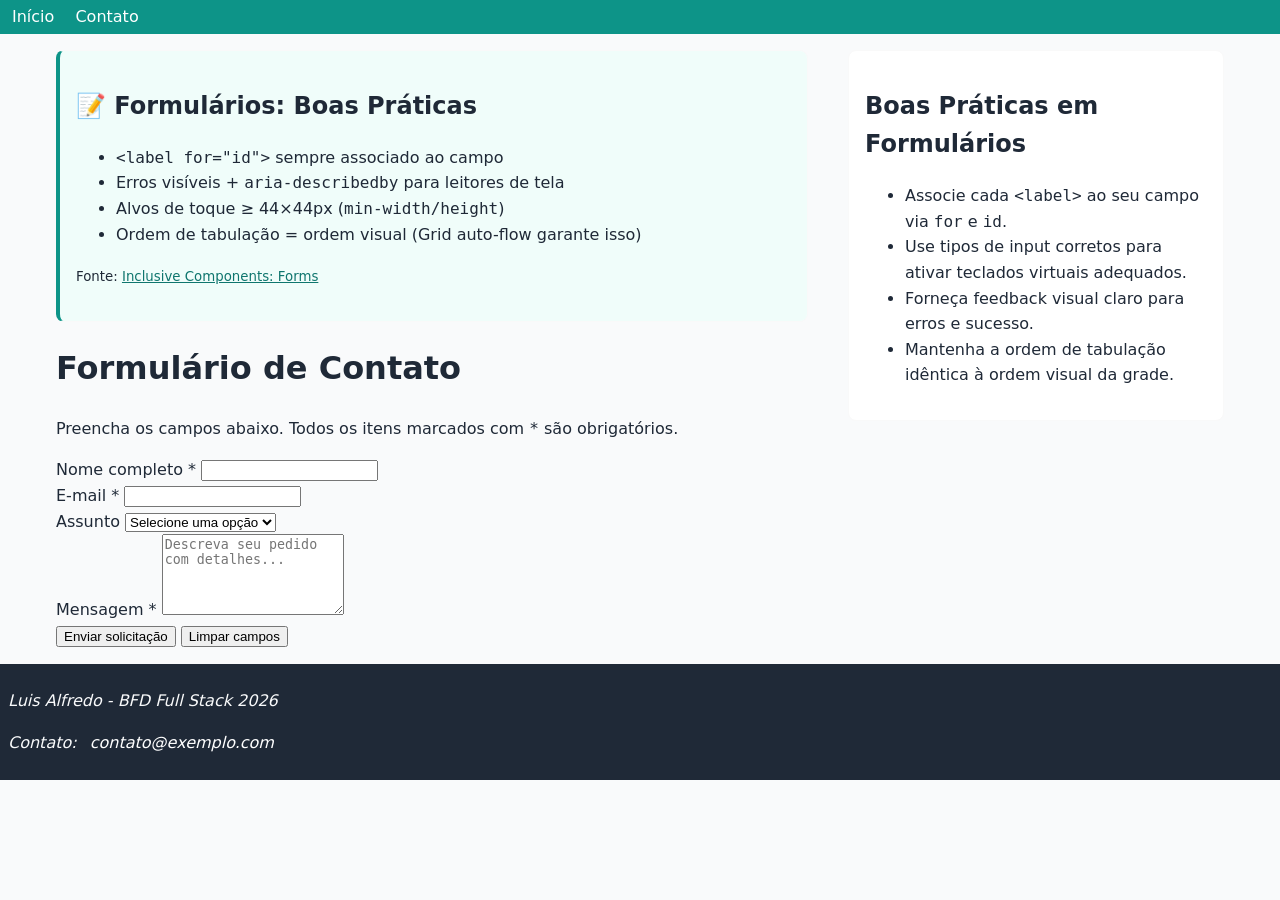
==== form-page.html @ c3a16b14 "update" ====
<!DOCTYPE html>
<html lang="pt-BR">
<head>
  <meta charset="UTF-8">
  <meta name="viewport" content="width=device-width, initial-scale=1.0">
  <title>UI/UX & Acessibilidade - Formulário</title>
  <link rel="stylesheet" href="style.css">
</head>
<body>
  <header>
    <nav id="Inicio">
      <a href="index.html">Início</a>
      <a href="form-page.html">Contato</a>
    </nav>
  </header>

  <div class="layout-wrapper">
    <main id="conteudo-principal">
      <!-- Bloco educativo: formulários acessíveis -->
      <section class="edu-box">
        <h2>📝 Formulários: Boas Práticas</h2>
        <ul>
          <li><code>&lt;label for="id"&gt;</code> sempre associado ao campo</li>
          <li>Erros visíveis + <code>aria-describedby</code> para leitores de tela</li>
          <li>Alvos de toque ≥ 44×44px (<code>min-width/height</code>)</li>
          <li>Ordem de tabulação = ordem visual (Grid auto-flow garante isso)</li>
        </ul>
        <p><small>Fonte: <a href="https://inclusive-components.design/forms/">Inclusive Components: Forms</a></small></p>
      </section>

      <h1>Formulário de Contato</h1>
      <p>Preencha os campos abaixo. Todos os itens marcados com <code>*</code> são obrigatórios.</p>

      <form id="contact-form" action="#" method="post">
        <div class="form-group">
          <label for="nome">Nome completo *</label>
          <input type="text" id="nome" name="nome" required aria-required="true" autocomplete="name">
        </div>

        <div class="form-group">
          <label for="email">E-mail *</label>
          <input type="email" id="email" name="email" required aria-required="true" autocomplete="email">
          <span class="error-msg" id="email-error" aria-live="polite"></span>
        </div>

        <div class="form-group">
          <label for="assunto">Assunto</label>
          <select id="assunto" name="assunto">
            <option value="">Selecione uma opção</option>
            <option value="duvida">Dúvida geral</option>
            <option value="suporte">Suporte técnico</option>
            <option value="parceria">Proposta de parceria</option>
          </select>
        </div>

        <div class="form-group">
          <label for="mensagem">Mensagem *</label>
          <textarea id="mensagem" name="mensagem" rows="5" required aria-required="true" placeholder="Descreva seu pedido com detalhes..."></textarea>
        </div>

        <div class="form-actions">
          <button type="submit">Enviar solicitação</button>
          <button type="reset">Limpar campos</button>
        </div>
      </form>
    </main>

    <aside>
      <h2>Boas Práticas em Formulários</h2>
      <ul>
        <li>Associe cada <code>&lt;label&gt;</code> ao seu campo via <code>for</code> e <code>id</code>.</li>
        <li>Use tipos de input corretos para ativar teclados virtuais adequados.</li>
        <li>Forneça feedback visual claro para erros e sucesso.</li>
        <li>Mantenha a ordem de tabulação idêntica à ordem visual da grade.</li>
      </ul>
    </aside>
  </div>

  <footer>
    <address>
      <p>Luis Alfredo - BFD Full Stack 2026</p>
      <p>Contato: <a href="mailto:contato@exemplo.com">contato@exemplo.com</a></p>
    </address>
  </footer>
</body>
</html>
---- style.css ----
/* =========================================
   BASE RESET & VARIÁVEIS (Comum a ambos os dias)
   ========================================= */
* {
  box-sizing: border-box;
}

:root {
  /* Cores teal com contraste AA garantido */
  --cor-texto: #1f2937;
  --cor-fundo: #f9fafb;
  --cor-fundo-card: #ffffff;
  --cor-primaria: #0d9488;
  --cor-primaria-hover: #0f766e;
  --cor-borda: #9ca3af;
  --cor-borda: #f9f9f9;
  --cor-erro: #b91c1c;
  --cor-foco: #0891b2;

  /* Escala de espaçamento em PX (previsível, debug-friendly) */
  --espaco-xs: 4px;
  --espaco-sm: 8px;
  --espaco-md: 16px;
  --espaco-lg: 24px;
  --espaco-xl: 40px;

  /* Tipografia: rem apenas para font-size (escala com configurações do usuário) */
  --fonte-principal: system-ui, -apple-system, sans-serif;
  --tam-base: 1rem;     /* 16px */
  --tam-h1: 2rem;       /* 32px */
  --tam-h2: 1.5rem;     /* 24px */
  --tam-small: 0.875rem; /* 14px */
}

html {
  font-size: 100%; /* Mantém 16px base */
}

body {
  font-family: var(--fonte-principal);
  font-size: var(--tam-base);
  line-height: 1.6;
  color: var(--cor-texto);
  background-color: var(--cor-fundo);
  margin: 0;
  padding: 0;
}

header {
  background-color: var(--cor-primaria);
  padding: var(--espaco-xs);
}

nav a, footer a {
  color: white;
  text-decoration: none;
  padding: var(--espaco-sm);
}

.layout-wrapper {
  display: grid;
  align-items: start;
  grid-template-columns: 2fr 1fr;
  gap: var(--espaco-xl);
  max-width: 1200px;
  margin: 0 auto;
  padding: var(--espaco-md);
}

article, aside, .edu-box {
  background: var(--cor-fundo-card);
  padding: var(--espaco-md);
  border: 1px solid var(--cor-borda);
  border-radius: 8px;
  margin-bottom: var(--espaco-md);
}

.edu-box {
  background-color: #f0fdfa;
  border-left: 4px solid var(--cor-primaria);
}

.infp-box {
  border-left: 4px solid var(--cor-primaria);
  background: #f0fdfa;
  color: var(--espaco-sm);
  padding: var(--espaco-sm);
}

a {
  color: var(--cor-primaria-hover);
}

footer {
  background: var(--cor-texto);
  color: var(--cor-fundo);
  text-align: var(--cor-fundo);
  padding: var(--espaco-sm);
}

img {
  max-width: 100%;
  height: auto;
  border: 1px solid var(--cor-primaria-hover);
}
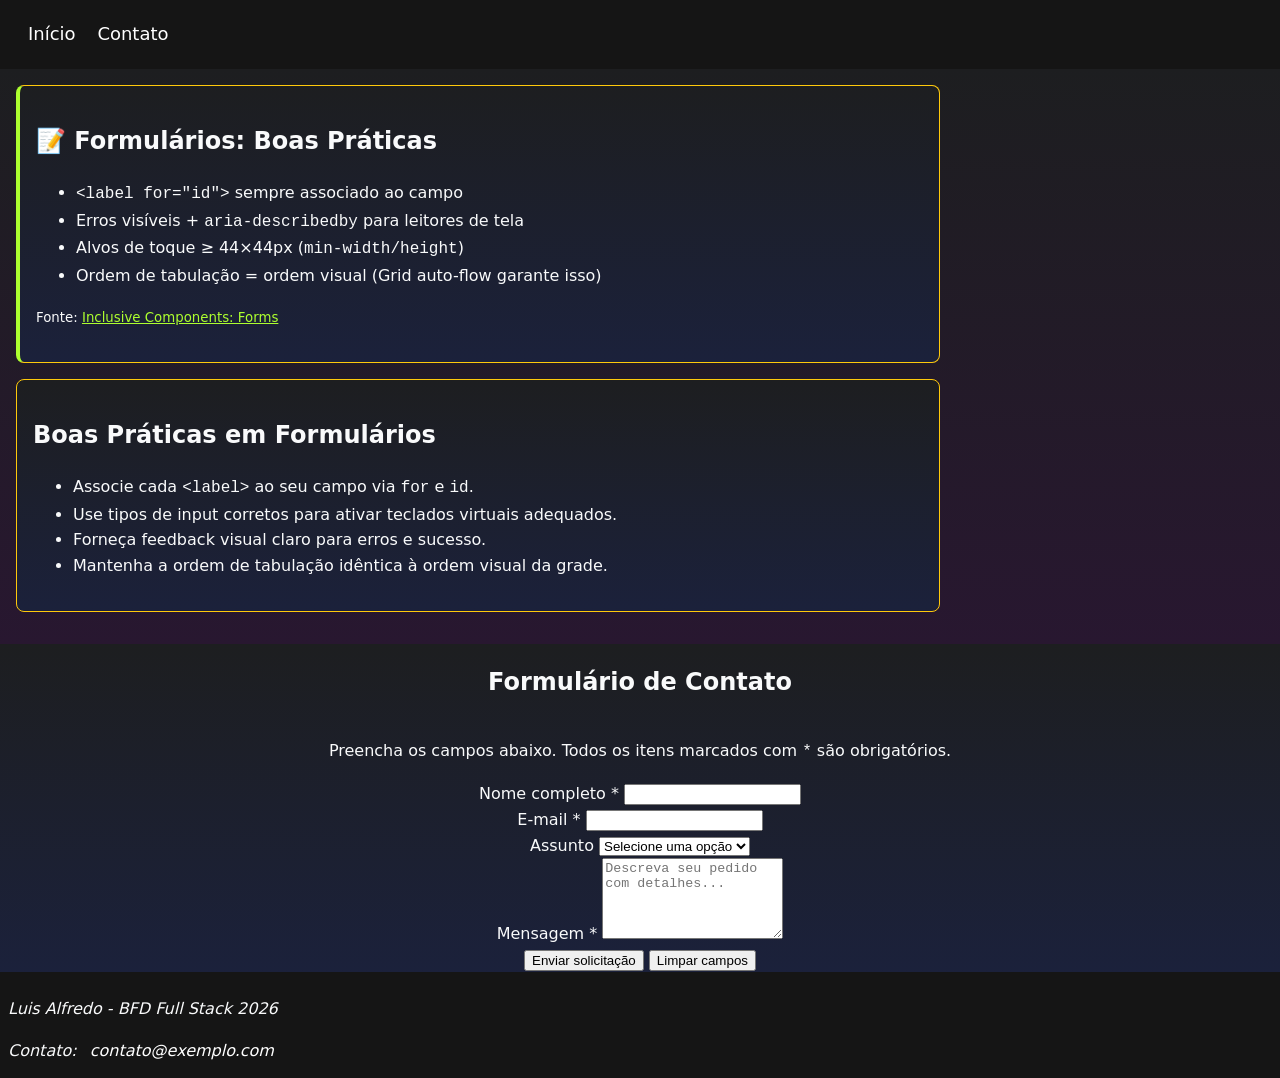
==== commit 976a0281: "lindo" ====
--- a/form-page.html
+++ b/form-page.html
@@ -1,11 +1,13 @@
 <!DOCTYPE html>
 <html lang="pt-BR">
+
 <head>
   <meta charset="UTF-8">
   <meta name="viewport" content="width=device-width, initial-scale=1.0">
   <title>UI/UX & Acessibilidade - Formulário</title>
   <link rel="stylesheet" href="style.css">
 </head>
+
 <body>
   <header>
     <nav id="Inicio">
@@ -25,56 +27,61 @@
           <li>Alvos de toque ≥ 44×44px (<code>min-width/height</code>)</li>
           <li>Ordem de tabulação = ordem visual (Grid auto-flow garante isso)</li>
         </ul>
-        <p><small>Fonte: <a href="https://inclusive-components.design/forms/">Inclusive Components: Forms</a></small></p>
+        <p><small>Fonte: <a href="https://inclusive-components.design/forms/">Inclusive Components: Forms</a></small>
+        </p>
       </section>
 
-      <h1>Formulário de Contato</h1>
-      <p>Preencha os campos abaixo. Todos os itens marcados com <code>*</code> são obrigatórios.</p>
 
-      <form id="contact-form" action="#" method="post">
-        <div class="form-group">
-          <label for="nome">Nome completo *</label>
-          <input type="text" id="nome" name="nome" required aria-required="true" autocomplete="name">
-        </div>
+      <aside>
+        <h2>Boas Práticas em Formulários</h2>
+        <ul>
+          <li>Associe cada <code>&lt;label&gt;</code> ao seu campo via <code>for</code> e <code>id</code>.</li>
+          <li>Use tipos de input corretos para ativar teclados virtuais adequados.</li>
+          <li>Forneça feedback visual claro para erros e sucesso.</li>
+          <li>Mantenha a ordem de tabulação idêntica à ordem visual da grade.</li>
+        </ul>
+      </aside>
+  </div>
 
-        <div class="form-group">
-          <label for="email">E-mail *</label>
-          <input type="email" id="email" name="email" required aria-required="true" autocomplete="email">
-          <span class="error-msg" id="email-error" aria-live="polite"></span>
-        </div>
+  <section class="box-texto">
+    <h1>Formulário de Contato</h1>
+    <p>Preencha os campos abaixo. Todos os itens marcados com <code>*</code> são obrigatórios.</p>
 
-        <div class="form-group">
-          <label for="assunto">Assunto</label>
-          <select id="assunto" name="assunto">
-            <option value="">Selecione uma opção</option>
-            <option value="duvida">Dúvida geral</option>
-            <option value="suporte">Suporte técnico</option>
-            <option value="parceria">Proposta de parceria</option>
-          </select>
-        </div>
+    <form id="contact-form" action="#" method="post">
+      <div class="form-group">
+        <label class="nome" for="nome">Nome completo *</label>
+        <input type="text" id="nome" name="nome" required aria-required="true" autocomplete="name">
+      </div>
 
-        <div class="form-group">
-          <label for="mensagem">Mensagem *</label>
-          <textarea id="mensagem" name="mensagem" rows="5" required aria-required="true" placeholder="Descreva seu pedido com detalhes..."></textarea>
-        </div>
+      <div class="form-group">
+        <label for="email">E-mail *</label>
+        <input type="email" id="email" name="email" required aria-required="true" autocomplete="email">
+        <span class="error-msg" id="email-error" aria-live="polite"></span>
+      </div>
 
-        <div class="form-actions">
-          <button type="submit">Enviar solicitação</button>
-          <button type="reset">Limpar campos</button>
-        </div>
-      </form>
+      <div class="form-group">
+        <label for="assunto">Assunto</label>
+        <select id="assunto" name="assunto">
+          <option value="">Selecione uma opção</option>
+          <option value="duvida">Dúvida geral</option>
+          <option value="suporte">Suporte técnico</option>
+          <option value="parceria">Proposta de parceria</option>
+        </select>
+      </div>
+
+      <div class="form-group">
+        <label for="mensagem">Mensagem *</label>
+        <textarea id="mensagem" name="mensagem" rows="5" required aria-required="true"
+          placeholder="Descreva seu pedido com detalhes..."></textarea>
+      </div>
+
+      <div class="form-actions">
+        <button type="submit">Enviar solicitação</button>
+        <button type="reset">Limpar campos</button>
+      </div>
+    </form>
     </main>
-
-    <aside>
-      <h2>Boas Práticas em Formulários</h2>
-      <ul>
-        <li>Associe cada <code>&lt;label&gt;</code> ao seu campo via <code>for</code> e <code>id</code>.</li>
-        <li>Use tipos de input corretos para ativar teclados virtuais adequados.</li>
-        <li>Forneça feedback visual claro para erros e sucesso.</li>
-        <li>Mantenha a ordem de tabulação idêntica à ordem visual da grade.</li>
-      </ul>
-    </aside>
-  </div>
+  </section>
 
   <footer>
     <address>
@@ -83,4 +90,5 @@
     </address>
   </footer>
 </body>
+
 </html>
--- a/style.css
+++ b/style.css
@@ -7,8 +7,9 @@
 
 :root {
   /* Cores teal com contraste AA garantido */
-  --cor-texto: #1f2937;
+  --cor-texto: #f9fafb;
   --cor-fundo: #f9fafb;
+  --cor-fundo-certo: #3b4651;
   --cor-fundo-card: #ffffff;
   --cor-primaria: #0d9488;
   --cor-primaria-hover: #0f766e;
@@ -16,6 +17,7 @@
   --cor-borda: #f9f9f9;
   --cor-erro: #b91c1c;
   --cor-foco: #0891b2;
+  --cor-topo-fundo: rgb(21, 21, 21);
 
   /* Escala de espaçamento em PX (previsível, debug-friendly) */
   --espaco-xs: 4px;
@@ -26,14 +28,19 @@
 
   /* Tipografia: rem apenas para font-size (escala com configurações do usuário) */
   --fonte-principal: system-ui, -apple-system, sans-serif;
-  --tam-base: 1rem;     /* 16px */
-  --tam-h1: 2rem;       /* 32px */
-  --tam-h2: 1.5rem;     /* 24px */
-  --tam-small: 0.875rem; /* 14px */
+  --tam-base: 1rem;
+  /* 16px */
+  --tam-h1: 2rem;
+  /* 32px */
+  --tam-h2: 1.5rem;
+  /* 24px */
+  --tam-small: 0.875rem;
+  /* 14px */
 }
 
 html {
-  font-size: 100%; /* Mantém 16px base */
+  font-size: 100%;
+  /* Mantém 16px base */
 }
 
 body {
@@ -47,11 +54,13 @@
 }
 
 header {
-  background-color: var(--cor-primaria);
-  padding: var(--espaco-xs);
+  background-color: rgb(21, 21, 21);
+  padding: 20px;
+  font-size: 18px;
 }
 
-nav a, footer a {
+nav a,
+footer a {
   color: white;
   text-decoration: none;
   padding: var(--espaco-sm);
@@ -60,24 +69,29 @@
 .layout-wrapper {
   display: grid;
   align-items: start;
-  grid-template-columns: 2fr 1fr;
-  gap: var(--espaco-xl);
-  max-width: 1200px;
-  margin: 0 auto;
+  grid-template-columns:1fr 300px;
+  gap: var(--espaco-lg);
+  max-width: auto;
+  margin: 0;
   padding: var(--espaco-md);
+  background: linear-gradient(#1d1e20 0%, #281730 100%);
 }
 
-article, aside, .edu-box {
-  background: var(--cor-fundo-card);
+article,
+aside,
+.edu-box {
+  background: linear-gradient(#1d1e20 0%, #1b213b 100%);
+  padding: 3px;
+  border-radius: 8px;
   padding: var(--espaco-md);
-  border: 1px solid var(--cor-borda);
+  border: 1px solid #ffc90b;
   border-radius: 8px;
   margin-bottom: var(--espaco-md);
 }
 
 .edu-box {
-  background-color: #f0fdfa;
-  border-left: 4px solid var(--cor-primaria);
+  background-color: #73818f;
+  border-left: 4px solid greenyellow;
 }
 
 .infp-box {
@@ -88,11 +102,11 @@
 }
 
 a {
-  color: var(--cor-primaria-hover);
+  color: greenyellow;
 }
 
 footer {
-  background: var(--cor-texto);
+  background: var(--cor-topo-fundo);
   color: var(--cor-fundo);
   text-align: var(--cor-fundo);
   padding: var(--espaco-sm);
@@ -102,4 +116,19 @@
   max-width: 100%;
   height: auto;
   border: 1px solid var(--cor-primaria-hover);
+}
+
+.box-texto {
+  display: grid;
+  grid-template-rows: 1fr;
+  grid-row: auto;
+  background: linear-gradient(#1d1e20 0%, #1b213b 100%);
+  text-align: center;
+}
+
+.nome {
+  text-align: center;
+  
+  margin: auto;
+  height: 100px;
 }
